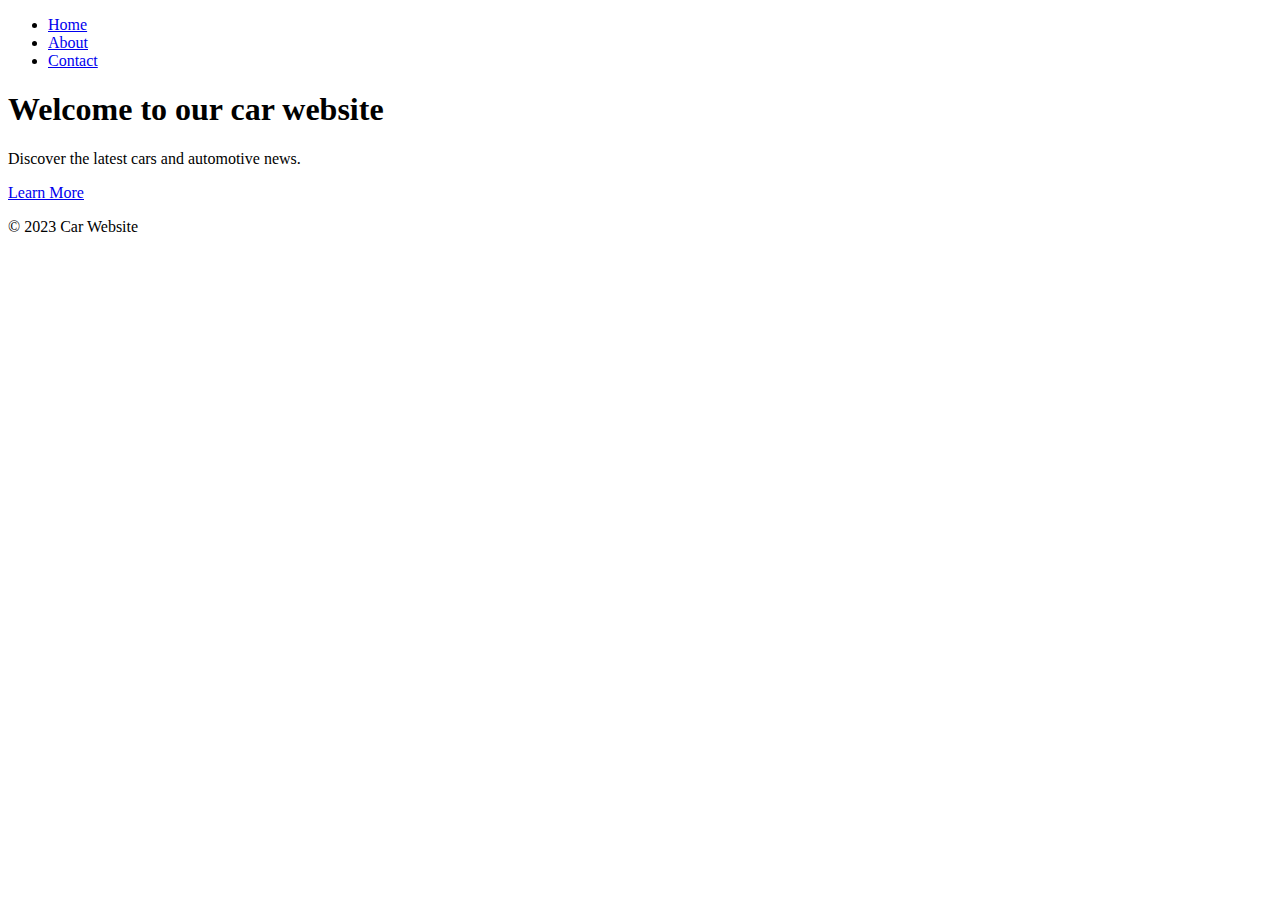
==== Index.html @ f66a0d18 "Added the Index html file" ====
<!DOCTYPE html>
<html lang="en">
    <head>
        <meta charset="UTF-8">
        <meta name="viewport" content="width=device-width, initial-scale=1.0">
        <title> Car Website </title>
        <link rel="stylesheet" href="styles.css">
    </head>
    <body>
        <header>
            <nav>
                <ul>
                    <li> <a href="Index.html">Home</a> </li>
                    <li> <a href="About.html">About</a> </li>
                    <li> <a href="Contact.html">Contact</a></li>
                </ul>
            </nav>
        </header>

        <main>
            <section class="hero">
                <h1>Welcome to our car website</h1>
                <p>Discover the latest cars and automotive news.</p>
                <a href="About.html" class="cta-button">Learn More</a>
            </section>

            <section class="featured-cars">
                <!-- Addd featured car content here -->
            </section>
        </main>

        <footer>
            <p>&copy; 2023 Car Website</p>
        </footer>
    </body>
</html>
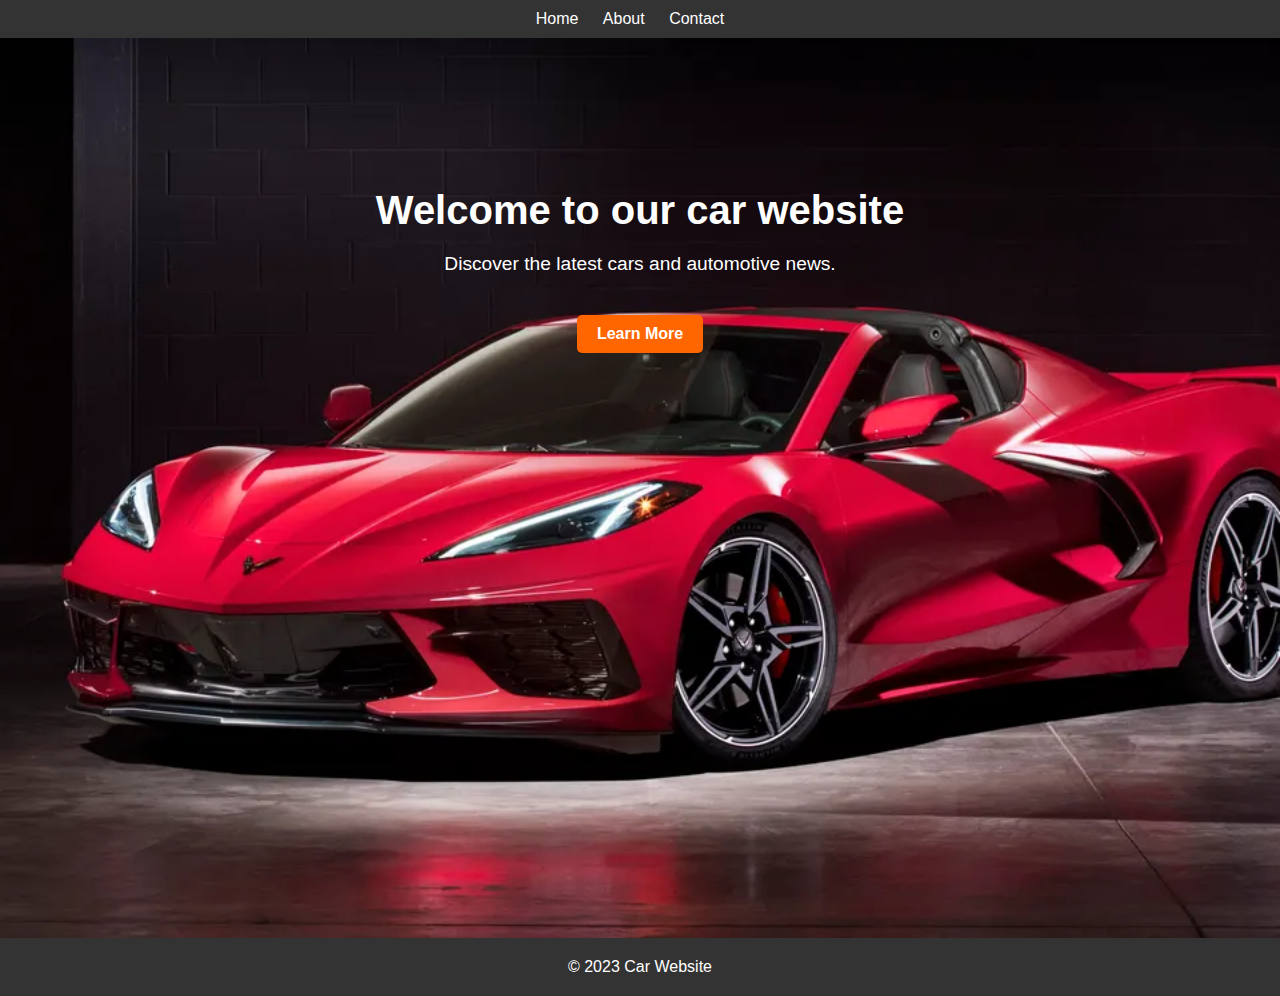
==== commit 00318649: "Added styles.css changed name on index and added .gitignore" ====
--- a/Index.html
+++ b/Index.html
@@ -10,9 +10,9 @@
         <header>
             <nav>
                 <ul>
-                    <li> <a href="Index.html">Home</a> </li>
-                    <li> <a href="About.html">About</a> </li>
-                    <li> <a href="Contact.html">Contact</a></li>
+                    <li> <a href="index.html">Home</a> </li>
+                    <li> <a href="about.html">About</a> </li>
+                    <li> <a href="contact.html">Contact</a></li>
                 </ul>
             </nav>
         </header>
@@ -21,12 +21,12 @@
             <section class="hero">
                 <h1>Welcome to our car website</h1>
                 <p>Discover the latest cars and automotive news.</p>
-                <a href="About.html" class="cta-button">Learn More</a>
+                <a href="about.html" class="cta-button">Learn More</a>
             </section>
 
-            <section class="featured-cars">
-                <!-- Addd featured car content here -->
-            </section>
+            <!-- <section class="featured-cars">
+                 Addd featured car content here 
+            </section> -->
         </main>
 
         <footer>
--- a/styles.css
+++ b/styles.css
@@ -0,0 +1,115 @@
+/* Reset some default styles to ensure consistent rendering */
+* {
+    margin: 0;
+    padding: 0;
+    box-sizing: border-box;
+}
+
+/* Apply a background color and font to the entire page */
+body {
+    font-family: Arial, sans-serif;
+    background-color: #f4f4f4;
+    color: #333;
+    display: flex; /* Enable flexbox layout */
+    flex-direction: column; /* Arrange children in a column */
+    min-height: 100vh; /* Ensure the body covers the entire viewport height */
+}
+
+/* Style the header/navigation bar */
+header {
+    background-color: #333;
+    color: #fff;
+    padding: 10px 0;
+}
+
+nav ul {
+    list-style-type: none;
+    text-align: center;
+}
+
+nav ul li {
+    display: inline;
+    margin-right: 20px;
+}
+
+nav a {
+    text-decoration: none;
+    color: #fff;
+}
+
+/* Style the hero section */
+.hero {
+    background-image: url(images/car.jpg);
+    background-size: cover;
+    background-position: center;
+    height: 100vh; /* Set the height to cover the viewport height */
+    text-align: center;
+    padding: 150px 0;
+    color: #fff;
+    flex: 1;
+}
+
+.hero h1 {
+    font-size: 2.5rem;
+    margin-bottom: 20px;
+}
+
+.hero p {
+    font-size: 1.2rem;
+    margin-bottom: 40px;
+}
+
+.cta-button {
+    display: inline-block;
+    padding: 10px 20px;
+    background-color: #ff6600;
+    color: #fff;
+    text-decoration: none;
+    border-radius: 5px;
+    font-weight: bold;
+}
+
+/* Style the featured cars section (you can add content and styles here) */
+.featured-cars {
+    text-align: center;
+    padding: 40px 0;
+}
+
+/* Style the footer */
+footer {
+    background-color: #333;
+    color: #fff;
+    text-align: center;
+    padding: 20px 0;
+    margin-top: auto; /* Push the footer to the bottom */
+}
+
+/* Media queries for responsiveness */
+@media (max-width: 768px) {
+    /* Adjust styles for smaller screens here */
+    header {
+        padding: 10px;
+    }
+
+    nav ul li {
+        display: block;
+        margin-bottom: 10px;
+    }
+
+    .hero {
+        padding: 100px 0;
+    }
+
+    .hero h1 {
+        font-size: 2rem;
+    }
+
+    .hero p {
+        font-size: 1rem;
+        margin-bottom: 20px;
+    }
+
+    .cta-button {
+        padding: 8px 16px;
+    }
+}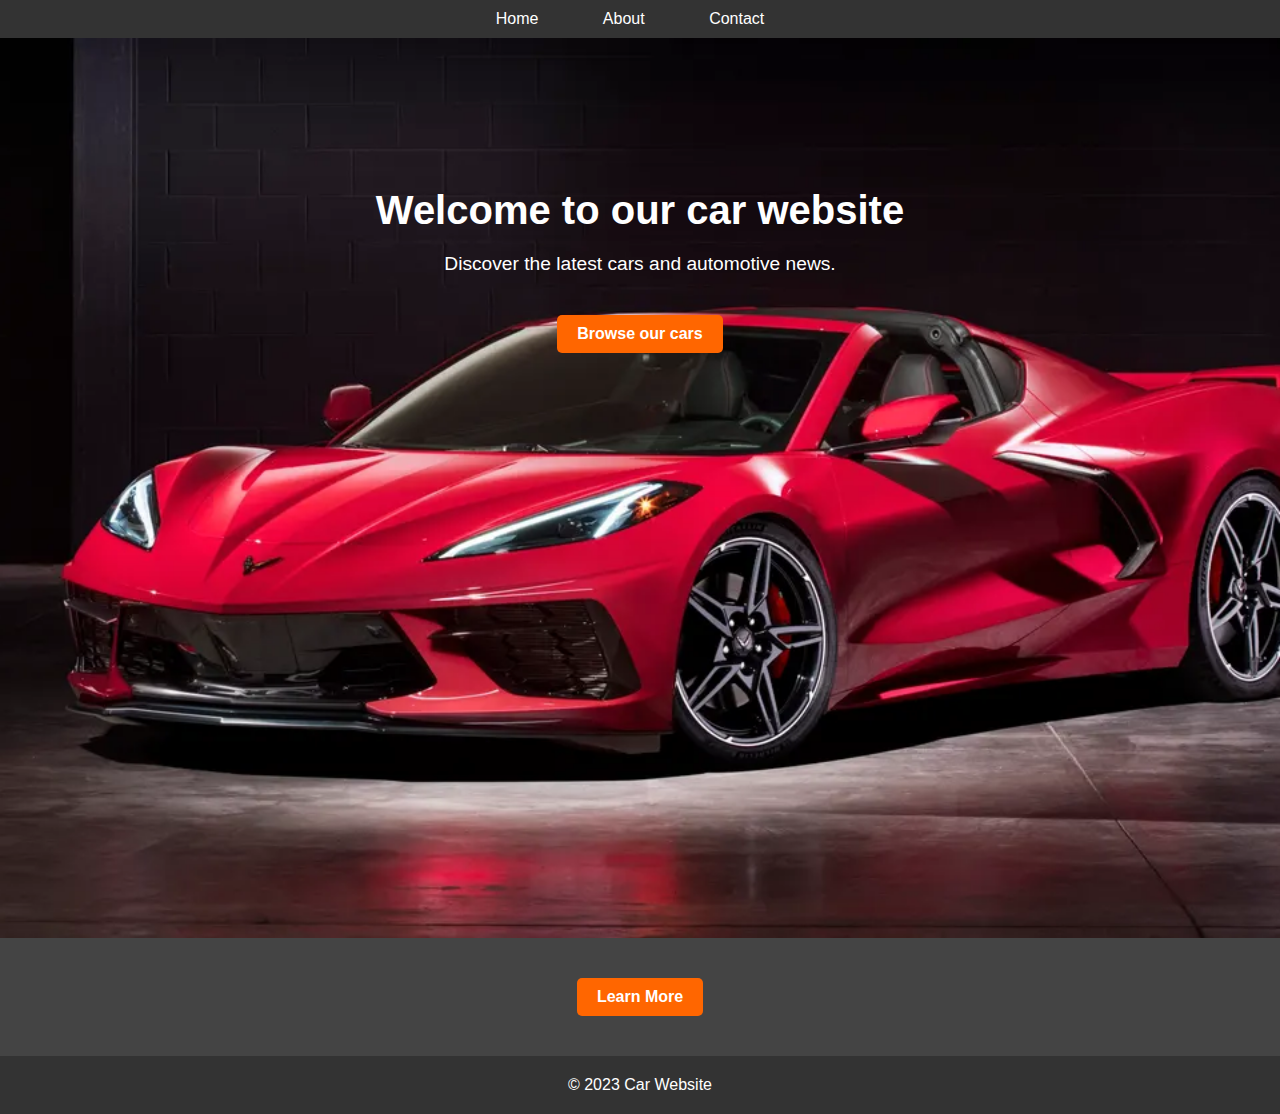
==== commit 4b6625c4: "Added the shop site and changed a bit of css" ====
--- a/Index.html
+++ b/Index.html
@@ -11,8 +11,8 @@
             <nav>
                 <ul>
                     <li> <a href="index.html">Home</a> </li>
-                    <li> <a href="about.html">About</a> </li>
-                    <li> <a href="contact.html">Contact</a></li>
+                    <li> <a href="about/about.html">About</a> </li>
+                    <li> <a href="contact/contact.html">Contact</a></li>
                 </ul>
             </nav>
         </header>
@@ -21,12 +21,12 @@
             <section class="hero">
                 <h1>Welcome to our car website</h1>
                 <p>Discover the latest cars and automotive news.</p>
-                <a href="about.html" class="cta-button">Learn More</a>
+                <a href="https://www.blocket.se/butik/svenljunga-bilcenter" target="_blank" class="cta-button">Browse our cars </a>
             </section>
 
-            <!-- <section class="featured-cars">
-                 Addd featured car content here 
-            </section> -->
+            <section class="featured-cars">
+                <a href="about/about.html" class="cta-button">Learn More</a>
+            </section> 
         </main>
 
         <footer>
--- a/styles.css
+++ b/styles.css
@@ -8,7 +8,7 @@
 /* Apply a background color and font to the entire page */
 body {
     font-family: Arial, sans-serif;
-    background-color: #f4f4f4;
+    background-color: #444;
     color: #333;
     display: flex; /* Enable flexbox layout */
     flex-direction: column; /* Arrange children in a column */
@@ -30,6 +30,20 @@
 nav ul li {
     display: inline;
     margin-right: 20px;
+}
+
+nav ul li a {
+    text-decoration: none;
+    color: #fff;
+    padding: 10px 20px; /* Add padding to create a clickable area */
+    transition: background-color 0.3s; /* Add a smooth background color transition effect */
+    background-color: transparent; /* Set the initial background color to transparent */
+}
+
+/* Change the background color when hovering over a link */
+nav ul li a:hover,
+nav ul li a:active {
+    background-color: #ff6600; /* Change the background color on hover (e.g., orange) */
 }
 
 nav a {
